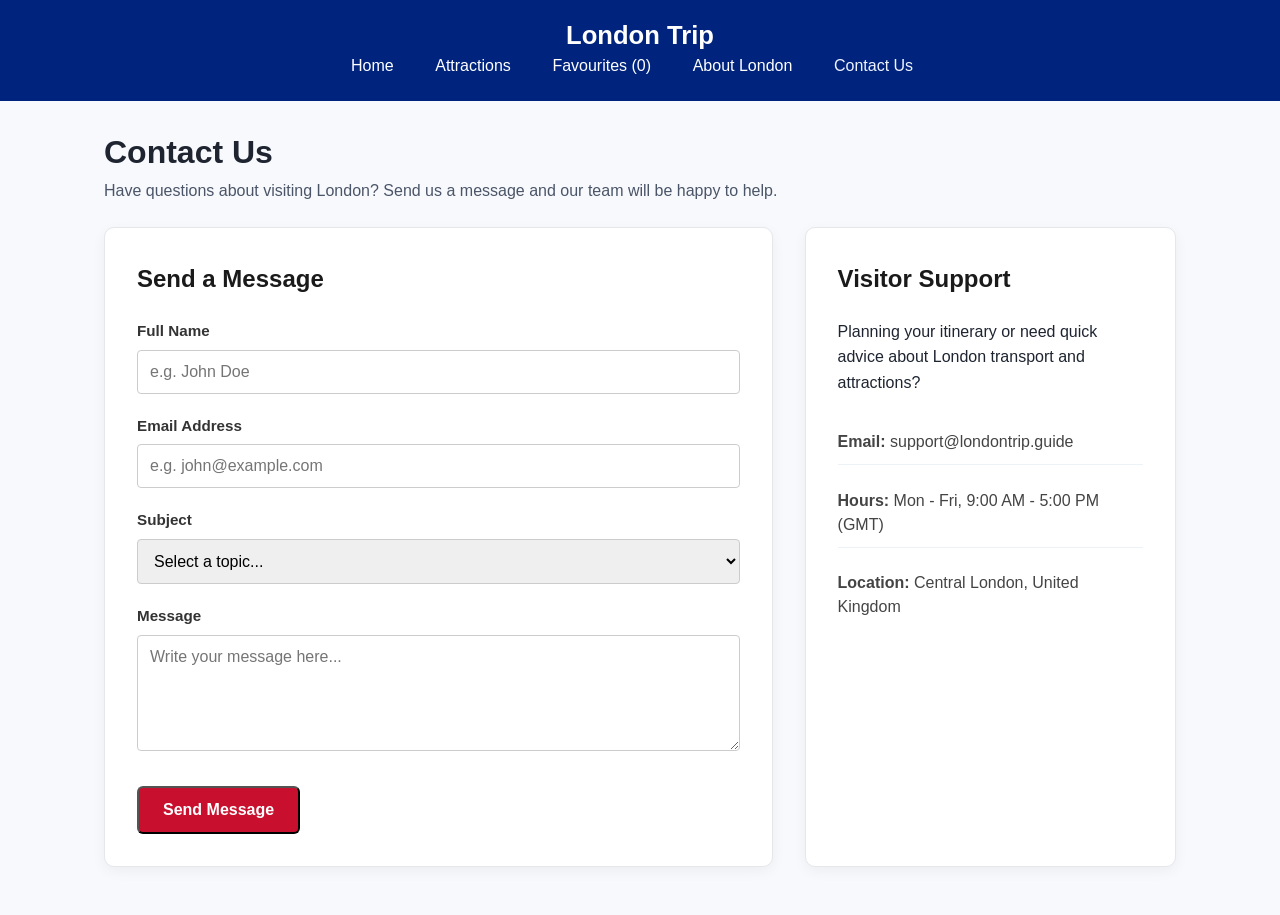
==== contact.html @ 7a050622 "Add files via upload" ====
<!DOCTYPE html>
<html lang="en">
<head>
  <meta charset="UTF-8">
  <meta name="viewport" content="width=device-width, initial-scale=1.0">
  <title>Contact Us | London Trip</title>
  <link rel="stylesheet" href="style.css">
  <script src="js/script.js" defer></script>
</head>
<body data-page="contact">
  <header class="site-header">
    <a href="index.html" class="brand">London Trip</a>
    <nav class="main-nav" aria-label="Primary navigation">
      <a href="index.html">Home</a>
      <a href="attractions.html">Attractions</a>
      <a href="favourites.html">Favourites (<span data-fav-count>0</span>)</a>
      <a href="about.html">About London</a>
      <a href="contact.html" aria-current="page">Contact Us</a>
    </nav>
  </header>

 <main class="container page-content">
  <section class="section-block intro-block">
    <h1>Contact Us</h1>
    <p>Have questions about visiting London? Send us a message and our team will be happy to help.</p>
  </section>

  <div class="contact-grid">
    <!-- Formulário de Contacto -->
    <section class="contact-card">
      <h2>Send a Message</h2>
      <form id="contact-form" class="contact-form">
        <div class="form-group">
          <label for="name">Full Name</label>
          <input type="text" id="name" name="name" placeholder="e.g. John Doe" required>
        </div>

        <div class="form-group">
          <label for="email">Email Address</label>
          <input type="email" id="email" name="email" placeholder="e.g. john@example.com" required>
        </div>

        <div class="form-group">
          <label for="subject">Subject</label>
          <select id="subject" name="subject" required>
            <option value="" disabled selected>Select a topic...</option>
            <option value="general">General Inquiry</option>
            <option value="attractions">Attractions & Tours</option>
            <option value="feedback">Website Feedback</option>
          </select>
        </div>

        <div class="form-group">
          <label for="message">Message</label>
          <textarea id="message" name="message" rows="5" placeholder="Write your message here..." required></textarea>
        </div>

        <button type="submit" class="btn-primary">Send Message</button>
      </form>

      <!-- Mensagem de Confirmação (invisível por padrão) -->
      <div id="contact-success" class="contact-success-message" style="display: none;">
        ✔ Thank you! Your message has been sent successfully. We will get back to you soon.
      </div>
    </section>

    <!-- Cartão de Informações Úteis -->
    <section class="contact-card info-card">
      <h2>Visitor Support</h2>
      <p>Planning your itinerary or need quick advice about London transport and attractions?</p>

      <ul class="contact-info-list">
        <li><strong>Email:</strong> support@londontrip.guide</li>
        <li><strong>Hours:</strong> Mon - Fri, 9:00 AM - 5:00 PM (GMT)</li>
        <li><strong>Location:</strong> Central London, United Kingdom</li>
      </ul>
    </section>
  </div>
</main>
---- style.css ----
/* ==========================================================================
   1. RESET & VARIÁVEIS GLOBAIS (Mobile-First & Tema Londres)
   ========================================================================== */
:root {
  --primary-color: #00247d;      /* Azul clássico */
  --accent-color: #c8102e;       /* Vermelho icónico */
  --bg-color: #f8f9fc;           /* Fundo principal claro */
  --card-bg: #ffffff;            /* Fundo dos cartões */
  --text-dark: #1e2430;          /* Texto principal com alto contraste */
  --text-muted: #576071;         /* Texto secundário */
  --border-color: #e2e8f0;       /* Bordas suaves */
  --focus-ring: #0056b3;         /* Cor de foco para acessibilidade */
  --shadow-sm: 0 2px 4px rgba(0, 0, 0, 0.05);
  --shadow-md: 0 4px 12px rgba(0, 0, 0, 0.08);
  --radius: 8px;
  --transition: all 0.25s ease-in-out;
}

* {
  box-sizing: border-box;
  margin: 0;
  padding: 0;
}

body {
  font-family: Arial, Helvetica, sans-serif;
  background-color: var(--bg-color);
  color: var(--text-dark);
  line-height: 1.6;
}

/* Acessibilidade para Foco de Teclado */
a:focus-visible,
button:focus-visible {
  outline: 3px solid var(--focus-ring);
  outline-offset: 2px;
}

/* ==========================================================================
   2. CABEÇALHO & NAVEGAÇÃO
   ========================================================================== */
.site-header {
  background-color: var(--primary-color);
  color: #ffffff;
 padding: 1.25rem 1.5rem;
  display: flex;
  flex-direction: column;
  align-items: center;
  gap: 1rem;
}

.brand {
  color: #ffffff;
  font-size: 1.5rem;
  font-weight: bold;
  text-decoration: none;
}

.main-nav {
  display: flex;
  flex-wrap: wrap;
  justify-content: center;
  gap: 1rem;
}

.main-nav a {
  color: #ffffff;
  text-decoration: none;
  font-weight: 600;
  padding: 0.25rem 0.5rem;
  transition: var(--transition);
}

.main-nav a:hover,
.main-nav a[aria-current="page"] {
  text-decoration: underline;
  color: #f0f4ff;
}

/* ==========================================================================
   3. SECÇÃO HERO / BANNER
   ========================================================================== */
.hero {
 background: linear-gradient(rgba(0, 36, 125, 0.85), rgba(0, 36, 125, 0.85)),
  url("image/Palace of Westminster & Big Ben.jpg") center/cover no-repeat;
  color: #ffffff;
  text-align: center;
  padding: 3rem 1.5rem;
}

.eyebrow {
  text-transform: uppercase;
  font-size: 0.85rem;
  letter-spacing: 1px;
  margin-bottom: 0.5rem;
  color: #e2e8f0;
}

.hero h1 {
  font-size: 2rem;
  margin-bottom: 1rem;
}

.hero p {
  max-width: 600px;
  margin: 0 auto 1.5rem auto;
  font-size: 1.05rem;
}

.hero-actions {
  display: flex;
  justify-content: center;
  gap: 1rem;
  flex-wrap: wrap;
}

.hero-actions .btn-secondary {
  background-color: transparent;
  color: #ffffff;
  border: 2px solid #ffffff;
}

.hero-actions .btn-secondary:hover {
  background-color: #ffffff;
  color: var(--primary-color);
}

/* BOTÕES GERAIS */
.btn {
  display: inline-block;
  padding: 0.75rem 1.25rem;
  border-radius: var(--radius);
  text-decoration: none;
  font-weight: bold;
  cursor: pointer;
  border: none;
  transition: var(--transition);
}

.btn-primary {
  background-color: var(--accent-color);
  color: #ffffff;
}

.btn-primary:hover {
  background-color: #a00c23;
}

.card-actions {
  background-color: transparent;
  color: #ffffff;
  border: 2px solid #ffffff;
}

.btn-secondary:hover {
  background-color: #ffffff;
  color: var(--primary-color);
}

/* ==========================================================================
   4. CONTEÚDO PRINCIPAL & GRELA DE ATRAÇÕES
   ========================================================================== */
main {
  max-width: 1100px;
  margin: 0 auto;
  padding: 2rem 1.5rem;
}

.section-block {
  margin-bottom: 3rem;
}

.section-header {
  display: flex;
  justify-content: space-between;
  align-items: baseline;
  margin-bottom: 1.5rem;
}

.text-link {
  color: var(--primary-color);
  font-weight: bold;
  text-decoration: none;
}

.text-link:hover {
  text-decoration: underline;
}

/* GRELA RESPONSIVA (Grid) */
.cards-grid {
  display: grid;
  grid-template-columns: 1fr;
  gap: 1.5rem;
}

.attraction-card {
  background-color: var(--card-bg);
  border: 1px solid var(--border-color);
  border-radius: var(--radius);
  overflow: hidden;
  box-shadow: var(--shadow-sm);
  transition: var(--transition);
  display: flex;
  flex-direction: column;
}

.attraction-card:hover {
  box-shadow: var(--shadow-md);
  transform: translateY(-3px);
}

.attraction-card img {
  width: 100%;
  height: 200px;
  object-fit: cover;
  background-color: #e2e8f0;
}

.card-body {
  padding: 1.25rem;
  display: flex;
  flex-direction: column;
  flex-grow: 1;
}

.category {
  display: inline-block;
  align-self: flex-start;
  background-color: #eef2ff;
  color: var(--primary-color);
  font-size: 0.75rem;
  font-weight: bold;
  text-transform: uppercase;
  padding: 0.25rem 0.5rem;
  border-radius: 4px;
  margin-bottom: 0.5rem;
}

.attraction-card h3 {
  margin-bottom: 0.25rem;
}

.location {
  font-size: 0.85rem;
  color: var(--text-muted);
  margin-bottom: 0.75rem;
}

.card-actions {
  margin-top: auto;
  padding-top: 1rem;
  display: flex;
  gap: 0.5rem;
}

.btn-details {
  background-color: #e2e8f0;
  color: var(--text-dark);
}

.btn-details:hover {
  background-color: #cbd5e1;
}

.btn-favourite {
  background-color: var(--primary-color);
  color: #ffffff;
}

.btn-favourite:hover {
  background-color: #001a5c;
}

.attraction-details {
  margin-top: 0.75rem;
  padding: 0.75rem;
  background-color: #f1f5f9;
  border-left: 3px solid var(--primary-color);
  font-size: 0.9rem;
}

/* ==========================================================================
   5. DICAS DE VIAGEM & RODAPÉ
   ========================================================================== */
.highlights-strip {
  background-color: var(--card-bg);
  padding: 1.5rem;
  border-radius: var(--radius);
  border: 1px solid var(--border-color);
}

.tips-list {
  list-style-type: none;
  margin-top: 1rem;
}

.tips-list li {
  margin-bottom: 0.75rem;
  padding-left: 1.25rem;
  position: relative;
}

.tips-list li::before {
  content: "•";
  color: var(--accent-color);
  font-weight: bold;
  font-size: 1.2rem;
  position: absolute;
  left: 0;
  top: -2px;
}

.site-footer {
  background-color: var(--primary-color);
  color: #ffffff;
  text-align: center;
  padding: 1.5rem;
  margin-top: 2rem;
  font-size: 0.9rem;
}

/* ==========================================================================
   6. RESPONSIVIDADE (MEDIA QUERIES FOR TABLET & DESKTOP)
   ========================================================================== */
@media (min-width: 600px) {
  .cards-grid {
    grid-template-columns: repeat(2, 1fr);
  }
}

@media (min-width: 900px) {
  .site-header {
    flex-direction: row;
    justify-content: space-between;
  }

  .cards-grid {
    grid-template-columns: repeat(3, 1fr);
  }

  .hero h1 {
    font-size: 2.75rem;
  }
}
/* Estilo da Barra de Navegação (Menu Superior) */
.site-header {
  background-color: #0d233a;
  padding: 1rem 2rem;
}

/* Cabeçalho e Navegação */
.site-header {
  background-color: #082485;
  padding: 1rem 2.5rem;
  width: 100%;
  box-sizing: border-box;
}

.nav-container {
  width: 100%;
  max-width: 1200px;
  margin: 0 auto;
  display: flex;
  justify-content: space-between;
  align-items: center;
  gap: 3rem;
}

.logo {
  color: #ffffff;
  font-size: 1.5rem;
  font-weight: bold;
  text-decoration: none;
  white-space: nowrap;
}

.nav-links {
  list-style: none;
  display: flex;
  align-items: center;
  gap: 1.75rem;
  margin: 0;
  padding: 0;
}

.nav-links a {
  color: #ffffff;
  text-decoration: none;
  font-size: 1rem;
  font-weight: 500;
  white-space: nowrap;
}

.nav-links a:hover {
  color: #c8102e;
}

/* Estilo do Rodapé */
.site-footer {
  background-color: #082485;
  color: #ffffff;
  text-align: center;
  padding: 1.5rem;
  margin-top: 3rem;
  width: 100%;
  box-sizing: border-box;
}

/* Estrutura geral para manter o rodapé em baixo em páginas curtas */
body {
  min-height: 100vh;
  display: flex;
  flex-direction: column;
  margin: 0;
}

/* Alinhamento simétrico do conteúdo principal com o cabeçalho */
main {
  flex: 1 0 auto;
  width: 100%;
  max-width: 1200px;
  margin: 0 auto;
  padding: 2rem 2.5rem 0;
  box-sizing: border-box;
}

/* Evita margem dupla indesejada acima do rodapé quando usamos flex no body */
.site-footer {
  margin-top: auto;
}
/* Estilos Exclusivos da Página About */
.about-container {
  padding-bottom: 3rem;
}

.about-hero h1 {
  font-size: 2.2rem;
  color: #082485;
  margin-bottom: 0.5rem;
}

.about-hero p {
  font-size: 1.1rem;
  color: #4a5568;
  max-width: 800px;
  line-height: 1.6;
}

.about-grid {
  display: grid;
  grid-template-columns: repeat(auto-fit, minmax(280px, 1fr));
  gap: 1.5rem;
  margin: 2.5rem 0;
}

.about-card {
  background-color: #f8fafc;
  border-left: 4px solid #082485;
  padding: 1.5rem;
  border-radius: 6px;
  box-shadow: 0 2px 4px rgba(0,0,0,0.05);
}

.about-card h3 {
  margin-top: 0;
  color: #082485;
}

.about-card p {
  color: #4a5568;
  line-height: 1.5;
  margin-bottom: 0;
}

.about-tips {
  background-color: #f1f5f9;
  padding: 1.5rem 2rem;
  border-radius: 8px;
  margin-bottom: 2.5rem;
}

.about-tips h2 {
  color: #082485;
  margin-top: 0;
}

.about-tips ul {
  margin: 0;
  padding-left: 1.2rem;
  color: #334155;
  line-height: 1.8;
}

.about-cta {
  text-align: center;
  margin-top: 2rem;
}

.btn-primary {
  display: inline-block;
  background-color: #c8102e;
  color: #ffffff;
  padding: 0.75rem 1.75rem;
  text-decoration: none;
  font-weight: bold;
  border-radius: 6px;
  transition: background-color 0.2s ease;
}

.btn-primary:hover {
  background-color: #a00c24;
}
/* Padronização global do cabeçalho em todas as páginas */
.site-header {
  background-color: #082485 !important;
  padding: 1rem 2.5rem !important;
  width: 100% !important;
  box-sizing: border-box !important;
}

/* Cabeçalho padronizado e profissional em todas as páginas */
header.site-header,
header.site-header .container,
header.site-header .nav-container {
  display: flex !important;
  flex-direction: column !important;
  align-items: center !important;
  justify-content: center !important;
  gap: 0.75rem !important;
  width: 100% !important;
  padding: 1.15rem 2rem !important;
  box-sizing: border-box !important;
}

header.site-header h1,
header.site-header .brand,
header.site-header .logo {
  display: block !important;
  width: 100% !important;
  text-align: center !important;
  margin: 0 auto !important;
  padding: 0 !important;
  font-size: 1.6rem !important;
  font-weight: 700 !important;
  line-height: 1.2 !important;
  text-decoration: none !important;
}

header.site-header nav,
header.site-header .main-nav,
header.site-header .nav-links,
header.site-header ul {
  display: flex !important;
  flex-direction: row !important;
  flex-wrap: wrap !important;
  justify-content: center !important;
  align-items: center !important;
  gap: 1.6rem !important;
  width: auto !important;
  margin: 0 !important;
  padding: 0 !important;
  list-style: none !important;
}

header.site-header nav a,
header.site-header .main-nav a,
header.site-header .nav-links a,
header.site-header ul li a {
  display: inline-block !important;
  font-size: 1rem !important;
  font-weight: 500 !important;
  line-height: 1.4 !important;
  white-space: nowrap !important;
  text-decoration: none !important;
}


/* Cabeçalho centrado em coluna em todas as páginas */
header.site-header,
header,
.site-header {
  display: block !important;
  width: 100% !important;
  background-color: var(--primary-color) !important;
  padding: 1.25rem 2rem !important;
}

header.site-header .nav-container,
header nav,
.nav-container {
  display: flex !important;
  flex-direction: column !important;
  align-items: center !important;
  justify-content: center !important;
  gap: 0.8rem !important;
  width: 100% !important;
  max-width: 1200px !important;
  margin: 0 auto !important;
}

header.site-header .logo,
header .logo {
  display: inline-block !important;
  width: auto !important;
  text-align: center !important;
  color: #ffffff !important;
  font-weight: bold !important;
  font-size: 1.6rem !important;
  text-decoration: none !important;
  margin: 0 !important;
}

header.site-header .nav-links,
header ul,
.nav-links {
  display: flex !important;
  flex-direction: row !important;
  justify-content: center !important;
  align-items: center !important;
  flex-wrap: wrap !important;
  gap: 1.8rem !important;
  width: auto !important;
  margin: 0 !important;
  padding: 0 !important;
  list-style: none !important;
}

header.site-header .nav-links li a,
header ul li a,
.nav-links li a {
  color: #ffffff !important;
  text-decoration: none !important;
  white-space: nowrap !important;
}
/* Estilos da Página de Contacto */
.contact-grid {
  display: grid;
  grid-template-columns: 2fr 1fr;
  gap: 2rem;
  margin-top: 1.5rem;
}

@media (max-width: 768px) {
  .contact-grid {
    grid-template-columns: 1fr;
  }
}

.contact-card {
  background: #ffffff;
  padding: 2rem;
  border-radius: 8px;
  box-shadow: 0 2px 8px rgba(0, 0, 0, 0.08);
}

.contact-card h2 {
  margin-top: 0;
  margin-bottom: 1.25rem;
  font-size: 1.5rem;
  color: #1a1a1a;
}

.contact-form .form-group {
  margin-bottom: 1.25rem;
}

.contact-form label {
  display: block;
  margin-bottom: 0.4rem;
  font-weight: 600;
  font-size: 0.95rem;
  color: #333333;
}

.contact-form input,
.contact-form select,
.contact-form textarea {
  width: 100%;
  padding: 0.75rem;
  border: 1px solid #ccc;
  border-radius: 4px;
  font-size: 1rem;
  box-sizing: border-box;
  font-family: inherit;
}

.contact-form input:focus,
.contact-form select:focus,
.contact-form textarea:focus {
  outline: none;
  border-color: var(--primary-color, #003366);
  box-shadow: 0 0 0 2px rgba(0, 51, 102, 0.15);
}

.contact-success-message {
  margin-top: 1rem;
  padding: 1rem;
  background-color: #d4edda;
  color: #155724;
  border: 1px solid #c3e6cb;
  border-radius: 4px;
  font-weight: 500;
}

.contact-info-list {
  list-style: none;
  padding: 0;
  margin: 1.5rem 0 0 0;
}

.contact-info-list li {
  margin-bottom: 0.8rem;
  line-height: 1.5;
  color: #444444;
}
/* Refinamento visual final da página de Contacto */
.page-content {
  max-width: 1120px;
  margin: 0 auto;
  padding: 2rem 1.5rem 3rem;
  box-sizing: border-box;
}

.intro-block {
  margin-bottom: 1.5rem;
}

.intro-block h1 {
  margin: 0 0 0.5rem 0;
  font-size: 2rem;
  line-height: 1.2;
}

.intro-block p {
  margin: 0;
  color: #4a5568;
  font-size: 1rem;
  line-height: 1.5;
}

.contact-grid {
  display: grid;
  grid-template-columns: minmax(0, 1.8fr) minmax(0, 1fr);
  gap: 2rem;
  align-items: stretch;
}

@media (max-width: 820px) {
  .contact-grid {
    grid-template-columns: 1fr;
  }
}

.contact-card {
  display: flex;
  flex-direction: column;
  justify-content: flex-start;
  background: #ffffff;
  padding: 2rem;
  border-radius: 10px;
  border: 1px solid #e5e7eb;
  box-shadow: 0 4px 14px rgba(0, 0, 0, 0.05);
  box-sizing: border-box;
}

.contact-info-list li {
  padding: 0.65rem 0;
  border-bottom: 1px solid #edf2f7;
}

.contact-info-list li:last-child {
  border-bottom: none;
  padding-bottom: 0;
}

.contact-form .btn-primary {
  margin-top: 0.5rem;
  padding: 0.8rem 1.5rem;
  font-size: 1rem;
  font-weight: 600;
  border-radius: 6px;
  cursor: pointer;
  transition: transform 0.15s ease, opacity 0.15s ease;
}

.contact-form .btn-primary:hover {
  opacity: 0.94;
  transform: translateY(-1px);
}
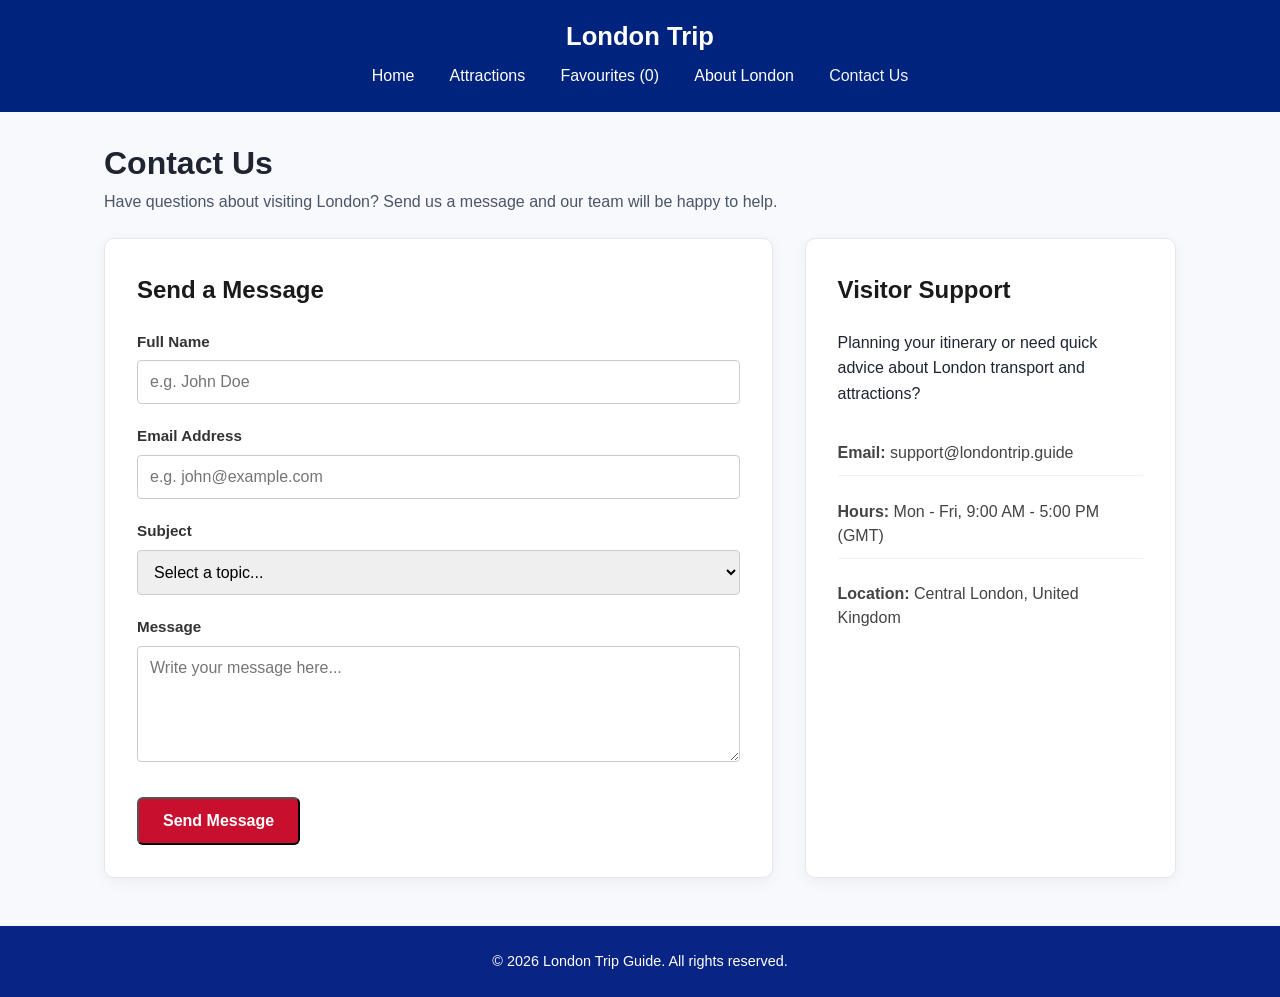
==== commit abcd1b44: "Add files via upload" ====
--- a/contact.html
+++ b/contact.html
@@ -29,7 +29,7 @@
     <!-- Formulário de Contacto -->
     <section class="contact-card">
       <h2>Send a Message</h2>
-      <form id="contact-form" class="contact-form">
+      <form id="contact-form" class="contact-form" action="mailto:fernandorossi.eu@gmail.com" method="POST" enctype="text/plain">
         <div class="form-group">
           <label for="name">Full Name</label>
           <input type="text" id="name" name="name" placeholder="e.g. John Doe" required>
--- a/style.css
+++ b/style.css
@@ -333,6 +333,7 @@
   .site-header {
     flex-direction: row;
     justify-content: space-between;
+    align-items: center;
   }
 
   .cards-grid {
@@ -514,30 +515,33 @@
 /* Padronização global do cabeçalho em todas as páginas */
 .site-header {
   background-color: #082485 !important;
-  padding: 1rem 2.5rem !important;
+  padding: 0 !important;
+  margin: 0 !important;
   width: 100% !important;
   box-sizing: border-box !important;
 }
-
-/* Cabeçalho padronizado e profissional em todas as páginas */
 header.site-header,
-header.site-header .container,
-header.site-header .nav-container {
+header.site-header .header-container,
+header.site-header .nav-container,
+header.site-header .container {
   display: flex !important;
   flex-direction: column !important;
   align-items: center !important;
   justify-content: center !important;
-  gap: 0.75rem !important;
+  gap: 0.55rem !important;
   width: 100% !important;
-  padding: 1.15rem 2rem !important;
+  padding: 1rem 2rem !important;
+  margin: 0 !important;
   box-sizing: border-box !important;
 }
 
-header.site-header h1,
+ /* Cabeçalho padronizado e profissional em todas as páginas */
+
+ header.site-header h1,
 header.site-header .brand,
-header.site-header .logo {
+header.site-header .logo,
+header.site-header .logo a {
   display: block !important;
-  width: 100% !important;
   text-align: center !important;
   margin: 0 auto !important;
   padding: 0 !important;
@@ -545,54 +549,61 @@
   font-weight: 700 !important;
   line-height: 1.2 !important;
   text-decoration: none !important;
-}
-
-header.site-header nav,
+  color: #ffffff !important;
+}
+
+ header.site-header nav,
 header.site-header .main-nav,
 header.site-header .nav-links,
 header.site-header ul {
   display: flex !important;
   flex-direction: row !important;
-  flex-wrap: wrap !important;
+  flex-wrap: nowrap !important;
   justify-content: center !important;
   align-items: center !important;
-  gap: 1.6rem !important;
+  gap: 1.2rem !important;
   width: auto !important;
   margin: 0 !important;
   padding: 0 !important;
   list-style: none !important;
 }
 
-header.site-header nav a,
-header.site-header .main-nav a,
-header.site-header .nav-links a,
-header.site-header ul li a {
+ header.site-header nav a,
+ header.site-header .main-nav a,
+ header.site-header .nav-links a,
+ header.site-header ul li a {
   display: inline-block !important;
   font-size: 1rem !important;
   font-weight: 500 !important;
   line-height: 1.4 !important;
   white-space: nowrap !important;
   text-decoration: none !important;
-}
-
+ }
+ 
 
 /* Cabeçalho centrado em coluna em todas as páginas */
 header.site-header,
 header,
 .site-header {
-  display: block !important;
+  display: flex !important;
+  flex-direction: column !important;
+  align-items: center !important;
+  justify-content: center !important;
   width: 100% !important;
   background-color: var(--primary-color) !important;
-  padding: 1.25rem 2rem !important;
+  padding: 1rem 2rem !important;
+ height: 112px !important;
+  margin: 0 !important;
+  box-sizing: border-box !important;
 }
 
 header.site-header .nav-container,
 header nav,
 .nav-container {
   display: flex !important;
-  flex-direction: column !important;
+  flex-direction: row !important;
   align-items: center !important;
-  justify-content: center !important;
+ justify-content: space-between !important;
   gap: 0.8rem !important;
   width: 100% !important;
   max-width: 1200px !important;
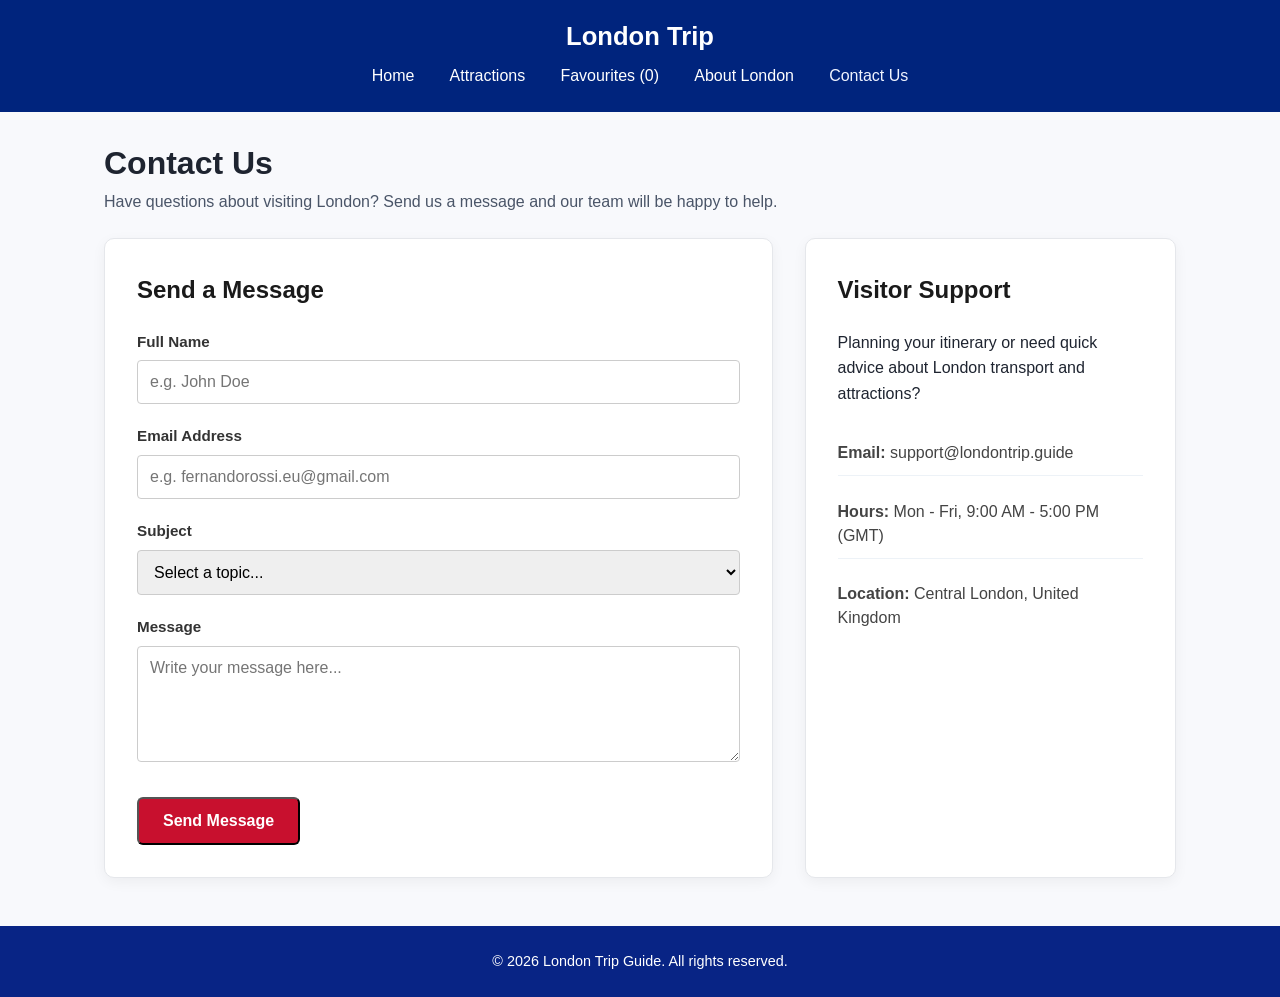
==== commit 9fb20869: "Add files via upload" ====
--- a/contact.html
+++ b/contact.html
@@ -29,7 +29,8 @@
     <!-- Formulário de Contacto -->
     <section class="contact-card">
       <h2>Send a Message</h2>
-      <form id="contact-form" class="contact-form" action="mailto:fernandorossi.eu@gmail.com" method="POST" enctype="text/plain">
+      <form id="contact-form" class="contact-form" action="https://api.web3forms.com/submit" method="POST">
+  <input type="hidden" name="access_key" value="31685aff-6037-462f-be45-96248b99fa0e">
         <div class="form-group">
           <label for="name">Full Name</label>
           <input type="text" id="name" name="name" placeholder="e.g. John Doe" required>
@@ -37,7 +38,7 @@
 
         <div class="form-group">
           <label for="email">Email Address</label>
-          <input type="email" id="email" name="email" placeholder="e.g. john@example.com" required>
+          <input type="email" id="email" name="email" placeholder="e.g. fernandorossi.eu@gmail.com" required>
         </div>
 
         <div class="form-group">
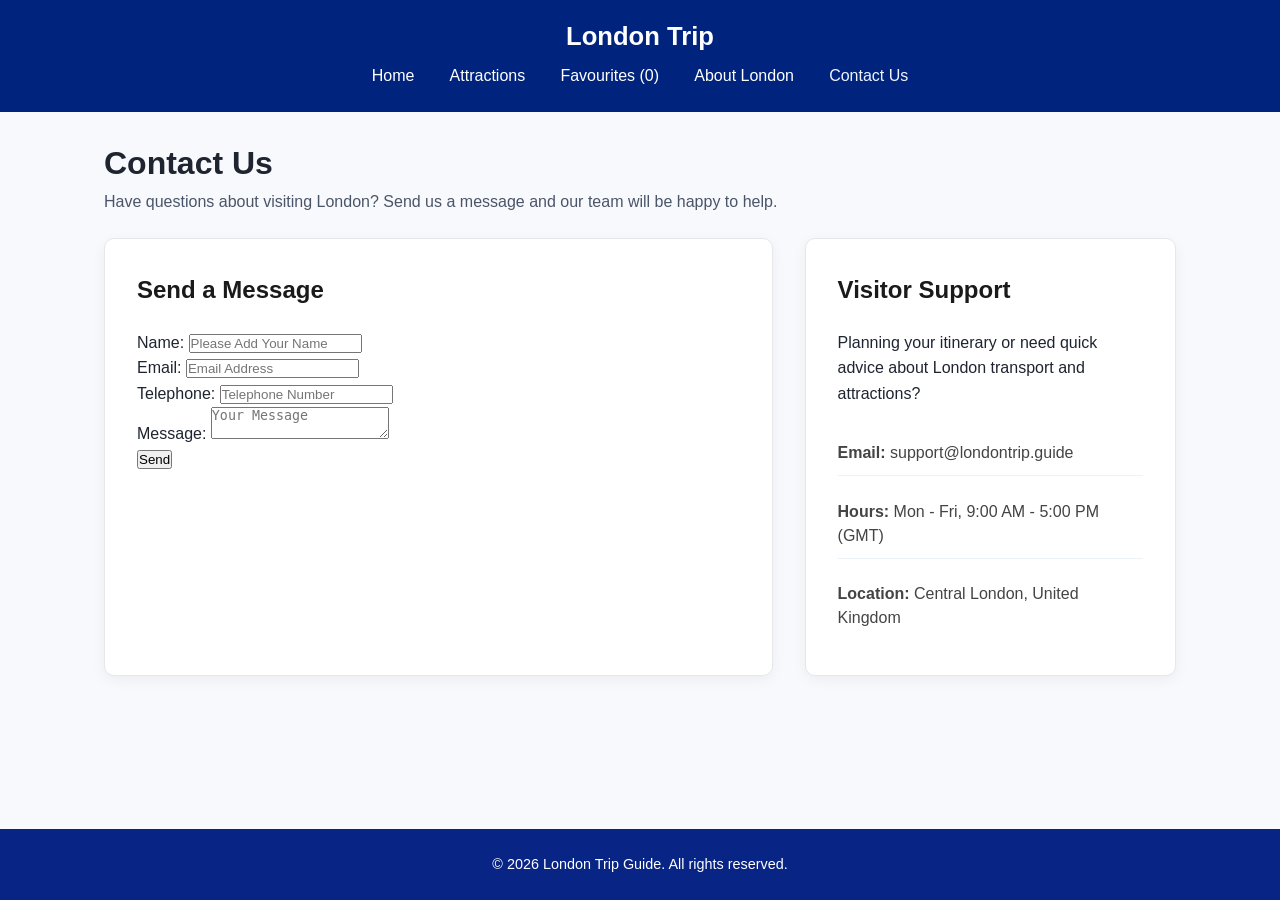
==== commit 6c926df3: "Add files via upload" ====
--- a/contact.html
+++ b/contact.html
@@ -29,35 +29,53 @@
     <!-- Formulário de Contacto -->
     <section class="contact-card">
       <h2>Send a Message</h2>
-      <form id="contact-form" class="contact-form" action="https://api.web3forms.com/submit" method="POST">
-  <input type="hidden" name="access_key" value="31685aff-6037-462f-be45-96248b99fa0e">
-        <div class="form-group">
-          <label for="name">Full Name</label>
-          <input type="text" id="name" name="name" placeholder="e.g. John Doe" required>
-        </div>
-
-        <div class="form-group">
-          <label for="email">Email Address</label>
-          <input type="email" id="email" name="email" placeholder="e.g. fernandorossi.eu@gmail.com" required>
-        </div>
-
-        <div class="form-group">
-          <label for="subject">Subject</label>
-          <select id="subject" name="subject" required>
-            <option value="" disabled selected>Select a topic...</option>
-            <option value="general">General Inquiry</option>
-            <option value="attractions">Attractions & Tours</option>
-            <option value="feedback">Website Feedback</option>
-          </select>
-        </div>
-
-        <div class="form-group">
-          <label for="message">Message</label>
-          <textarea id="message" name="message" rows="5" placeholder="Write your message here..." required></textarea>
-        </div>
-
-        <button type="submit" class="btn-primary">Send Message</button>
-      </form>
+      <form action="https://formsubmit.co/fernandorossi.eu@gmail.com" method="POST">
+ 
+    <!-- Redirect after submission -->
+    <input type="hidden" name="_next" value="http://127.0.0.1:5500/thank-you.html">
+ 
+    <!-- Enable CAPTCHA -->
+    <input type="hidden" name="_captcha" value="true">
+ 
+    <div>
+        <label for="yourName">Name:</label>
+        <input type="text"
+               name="yourName"
+               id="yourName"
+               placeholder="Please Add Your Name"
+               required>
+    </div>
+ 
+    <div>
+        <label for="email">Email:</label>
+        <input type="email"
+               name="email"
+               id="email"
+               placeholder="Email Address"
+               required>
+    </div>
+ 
+    <div>
+        <label for="tel">Telephone:</label>
+        <input type="tel"
+               name="tel"
+               id="tel"
+               placeholder="Telephone Number">
+    </div>
+ 
+    <div>
+        <label for="message">Message:</label>
+        <textarea name="message"
+                  id="message"
+                  placeholder="Your Message"
+                  required></textarea>
+    </div>
+ 
+    <div class="submitContainer">
+        <input type="submit" value="Send">
+    </div>
+ 
+</form>
 
       <!-- Mensagem de Confirmação (invisível por padrão) -->
       <div id="contact-success" class="contact-success-message" style="display: none;">
--- a/style.css
+++ b/style.css
@@ -82,10 +82,12 @@
    ========================================================================== */
 .hero {
  background: linear-gradient(rgba(0, 36, 125, 0.85), rgba(0, 36, 125, 0.85)),
-  url("image/Palace of Westminster & Big Ben.jpg") center/cover no-repeat;
+  url("images/Palace of Westminster & Big Ben.jpg") center/cover no-repeat;
   color: #ffffff;
   text-align: center;
-  padding: 3rem 1.5rem;
+  padding: 5rem 1.5rem;
+  background-size: 99% auto;
+  background-position: center 45%;
 }
 
 .eyebrow {
